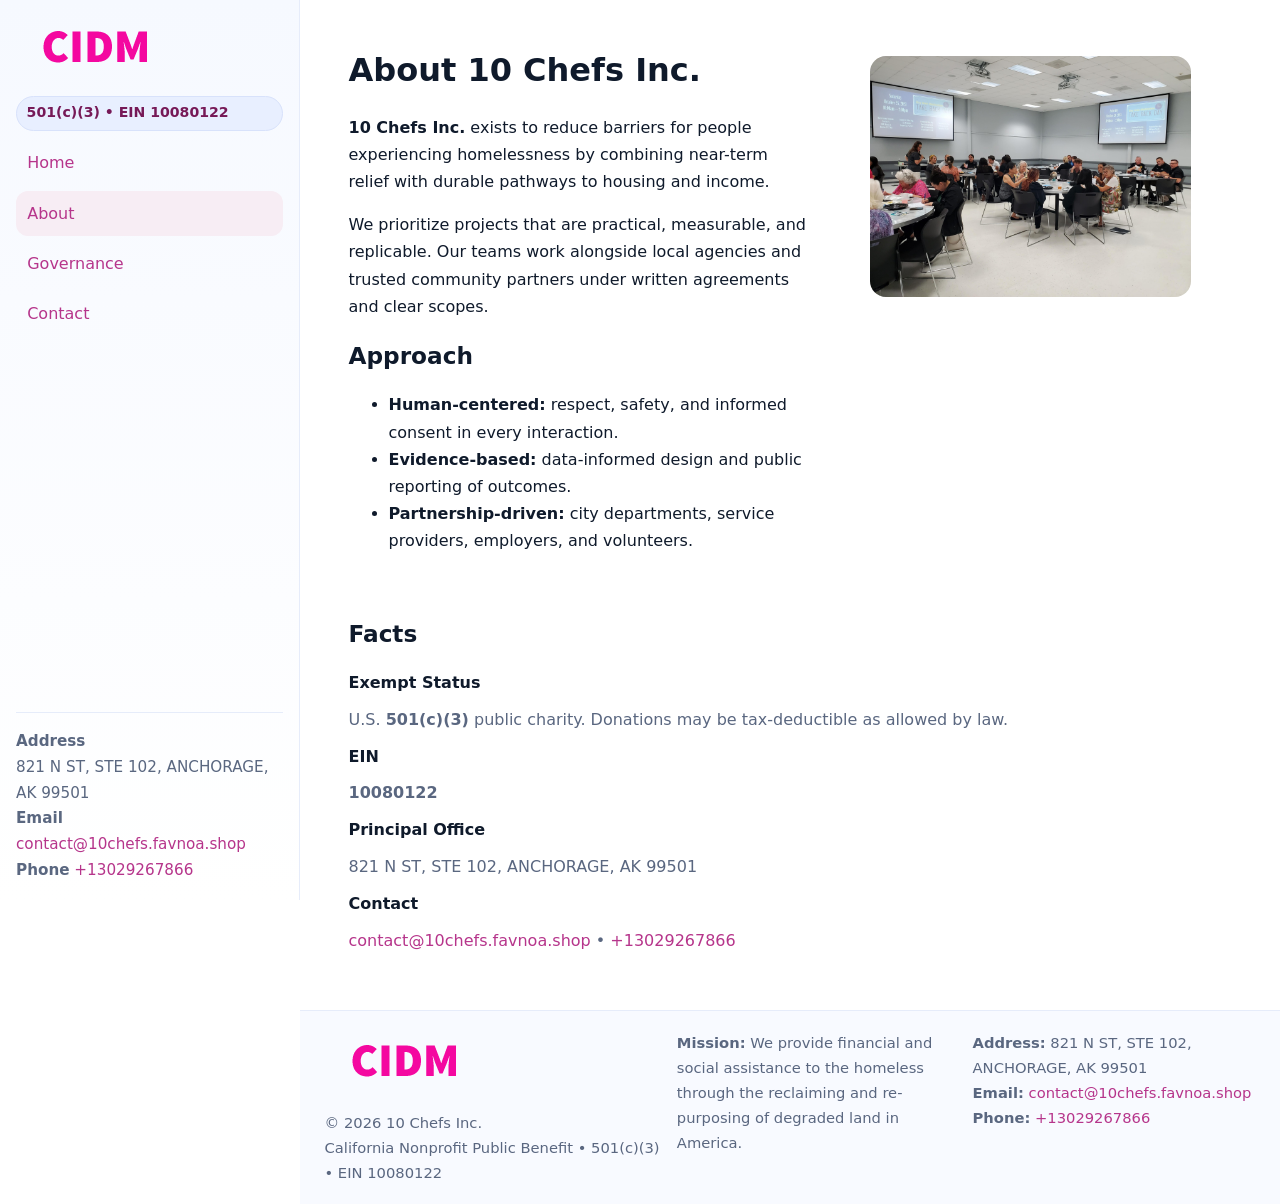
==== about.html @ 1e93ade1 "Initial commit" ====
<!doctype html>
<html lang="en">
<head>
<meta charset="utf-8"/><meta name="viewport" content="width=device-width,initial-scale=1"/>
<title>10 Chefs Inc. – Nonprofit • 2025</title>
<link rel="stylesheet" href="assets/styles.css"/><link rel="icon" href="images/logo.png">
<meta name="data-ein" content="10080122"><meta name="data-name" content="10 Chefs Inc.">
<meta name="data-email" content="contact@10chefs.favnoa.shop"><meta name="data-phone" content="+13029267866">
<meta name="data-address" content="821 N ST, STE 102, ANCHORAGE, AK 99501"><meta name="data-map" content="821+N+ST,+STE+102,+ANCHORAGE,+AK+99501">
  <meta name="description" content="Our nonprofit strengthens the community with programs focused on community services, education, and direct relief.">
</head>
<body>
<div style="position:absolute;left:-9999px;top:-9999px;opacity:0" data-uniq="{{UNIQUE_BLOB}}">
  <span>Our nonprofit strengthens the community with programs focused on community services, education, and direct relief.</span><svg width="12" height="12" viewBox="0 0 12 12" xmlns="http://www.w3.org/2000/svg"><circle cx="6" cy="6" r="5" fill="#047857"/></svg><img src="images/land.jpg" width="1" height="1" alt="" loading="lazy"/>
</div>

<div class="app">
  <aside class="sidebar">
    <div class="cc41bb650b4"><img src="images/logo.png" alt=""></div>
    <span class="c46c45d0ac8">501(c)(3) • EIN 10080122</span>
    <nav class="c3b773c3908"><a href="index.html">Home</a><a class="active" href="about.html">About</a><a href="governance.html">Governance</a><a href="contact.html">Contact</a></nav>
    <div class="contact"><strong>Address</strong><br>821 N ST, STE 102, ANCHORAGE, AK 99501<br><strong>Email</strong> <a href="mailto:contact@10chefs.favnoa.shop">contact@10chefs.favnoa.shop</a><br><strong>Phone</strong> <a href="tel:+13029267866">+13029267866</a></div>
  </aside>

  <main>
    <div class="container">
      <section class="section split">
        <div>
          <h1>About 10 Chefs Inc.</h1>
          <p><strong>10 Chefs Inc.</strong> exists to reduce barriers for people experiencing homelessness by combining near-term relief with durable pathways to housing and income.</p>
          <p>We prioritize projects that are practical, measurable, and replicable. Our teams work alongside local agencies and trusted community partners under written agreements and clear scopes.</p>
          <h2>Approach</h2>
          <ul>
            <li><strong>Human-centered:</strong> respect, safety, and informed consent in every interaction.</li>
            <li><strong>Evidence-based:</strong> data-informed design and public reporting of outcomes.</li>
            <li><strong>Partnership-driven:</strong> city departments, service providers, employers, and volunteers.</li>
          </ul>
        </div>
        <figure><img src="images/about.jpg" alt="Team and partners"></figure>
      </section>

      <section class="section">
        <h2>Facts</h2>
        <dl class="facts">
          <dt>Exempt Status</dt><dd>U.S. <strong>501(c)(3)</strong> public charity. Donations may be tax-deductible as allowed by law.</dd>
          <dt>EIN</dt><dd><strong>10080122</strong></dd>
          <dt>Principal Office</dt><dd>821 N ST, STE 102, ANCHORAGE, AK 99501</dd>
          <dt>Contact</dt><dd><a href="mailto:contact@10chefs.favnoa.shop">contact@10chefs.favnoa.shop</a> • <a href="tel:+13029267866">+13029267866</a></dd>
        </dl>
      </section>
    </div>

    <footer class="footer">
      <div class="container grid">
        <div><img src="images/logo.png" alt="" style="width:160px;margin-bottom:.5rem"><div class="small">© <span id="year"></span> 10 Chefs Inc.</div><div class="small">California Nonprofit Public Benefit • 501(c)(3) • EIN 10080122</div></div>
        <div><div class="small"><strong>Mission:</strong> We provide financial and social assistance to the homeless through the reclaiming and re-purposing of degraded land in America.</div></div>
        <div><div class="small"><strong>Address:</strong> 821 N ST, STE 102, ANCHORAGE, AK 99501<br><strong>Email:</strong> <a href="mailto:contact@10chefs.favnoa.shop">contact@10chefs.favnoa.shop</a><br><strong>Phone:</strong> <a href="tel:+13029267866">+13029267866</a></div></div>
      </div>
    </footer>
  </main>
</div>

<script>
(function(){function g(n){const e=document.querySelector('meta[name="'+n+'"]');return e?e.content:''}
function h(s){let x=2166136261>>>0;for(let i=0;i<s.length;i++){x^=s.charCodeAt(i);x=(x*16777619)>>>0}return x>>>0}
let k=(g('data-ein')||'').replace(/\D+/g,'');if(!k)k=g('data-name')||location.hostname||'default';
const key=h(String(k)),H=key%360,S=55+(key%20),L=46;
document.documentElement.style.setProperty('--brand',`hsl(${H} ${S}% ${L}%)`);
document.documentElement.style.setProperty('--brand-ink',`hsl(${H} ${Math.min(95,S+10)}% ${Math.max(22,L-18)}%)`);
document.documentElement.style.setProperty('--soft',`hsl(${H} ${Math.max(40,S-25)}% 95%)`);
const y=document.getElementById('year'); if(y) y.textContent=new Date().getFullYear();})();
</script>
</body>
</html>
---- assets/styles.css ----
:root{
  --ink:#0f1a2b; --muted:#5a6780; --paper:#fff; --line:#e6ecfa;
  --brand:#2b5fb8; --brand-ink:#0f3d99; --soft:#eaf1ff;
  --radius:16px; --shadow:0 10px 28px rgba(15,26,43,.08)
}
*{box-sizing:border-box}
html,body{height:100%}
body{
  margin:0;background:var(--paper);color:var(--ink);
  font-family:Inter,system-ui,-apple-system,Segoe UI,Roboto,Arial,sans-serif;
  line-height:1.7
}
a{color:var(--brand);text-decoration:none}
a:hover{text-decoration:underline}
img{max-width:100%;display:block;border-radius:var(--radius)}

.app{display:grid;grid-template-columns:300px 1fr;min-height:100svh}
.sidebar{
  border-right:1px solid var(--line);
  background:linear-gradient(180deg,#f6f9ff,#fff);
  position:sticky;top:0;height:100svh;
  display:flex;flex-direction:column;padding:1rem
}
.cc41bb650b4{display:flex;align-items:center;gap:.6rem;margin-bottom:.5rem}
.cc41bb650b4 img{width:160px;height:auto}
.c46c45d0ac8{display:inline-flex;gap:.45rem;align-items:center;background:#e8efff;border:1px solid #d8e2fb;color:var(--brand-ink);border-radius:999px;padding:.28rem .6rem;font-size:.88rem;font-weight:700}
.c3b773c3908{display:grid;gap:.35rem;margin:.6rem 0 1rem}
.c3b773c3908 a{padding:.55rem .7rem;border-radius:12px}
.c3b773c3908 a.active,.c3b773c3908 a:hover{background:var(--soft);text-decoration:none}
.sidebar .contact{margin-top:auto;border-top:1px solid var(--line);padding-top:1rem;font-size:.95rem;color:var(--muted)}

main{display:flex;flex-direction:column;min-height:100svh}
main > .container{padding:1.25rem 1.5rem}
.container{width:min(980px,95%);margin-inline:auto}
.section{padding:1.25rem 0}
.split{display:grid;grid-template-columns:1fr;gap:1.2rem;align-items:start}
.grid-3{display:grid;grid-template-columns:1fr;gap:1rem}

.c841b0074dd{
  background:linear-gradient(180deg,#f6f9ff,#fff);
  border:1px solid var(--line);border-radius:20px;padding:1.2rem
}
h1{font-size:2rem;margin:.2rem 0 .2rem 0}
h2{font-size:1.45rem;margin:.2rem 0 .6rem}
.c05eb1bd446{max-width:75ch}

.c310c24390e{background:#fff;border:1px solid #e8eefb;border-radius:var(--radius);box-shadow:var(--shadow);overflow:hidden}
.card-body{padding:1rem}

dl.facts{display:grid;grid-template-columns:1fr;gap:.6rem}
dl.facts dt{font-weight:700}
dl.facts dd{margin:0;color:var(--muted)}

.cd223ba182c{display:grid;grid-template-columns:1fr;gap:.9rem}
label{display:grid;gap:.35rem;font-weight:600}
input,textarea{
  width:100%;padding:.75rem .85rem;border:1px solid #d8e2fb;border-radius:12px;
  font:inherit;line-height:1.5
}
input:focus,textarea:focus{outline:2px solid var(--soft);border-color:var(--brand)}
.c0b970a0d88{display:inline-block;padding:.75rem 1rem;border:1px solid #d8e2fb;border-radius:12px;background:#fff}
.c0b970a0d88:hover{box-shadow:var(--shadow);text-decoration:none}
.btn-primary{background:var(--brand);border-color:var(--brand);color:#fff}

.map-embed iframe{width:100%;aspect-ratio:16/9;border:0;border-radius:20px;box-shadow:var(--shadow)}
.small{font-size:.92rem;color:var(--muted)}
.upper-strong{font-weight:800;text-transform:uppercase;letter-spacing:.02em}

.footer{border-top:1px solid var(--line);background:#f8faff;margin-top:auto}
.footer .grid{display:grid;grid-template-columns:1fr;gap:.8rem;padding:1.2rem 0}

@media(min-width:760px){
  .grid-3{grid-template-columns:repeat(3,1fr)}
  .split{grid-template-columns:1.15fr 1fr}
  .footer .grid{grid-template-columns:1.2fr 1fr 1fr}
}
@media(max-width:920px){
  .app{grid-template-columns:1fr}
  .sidebar{display:none}
}
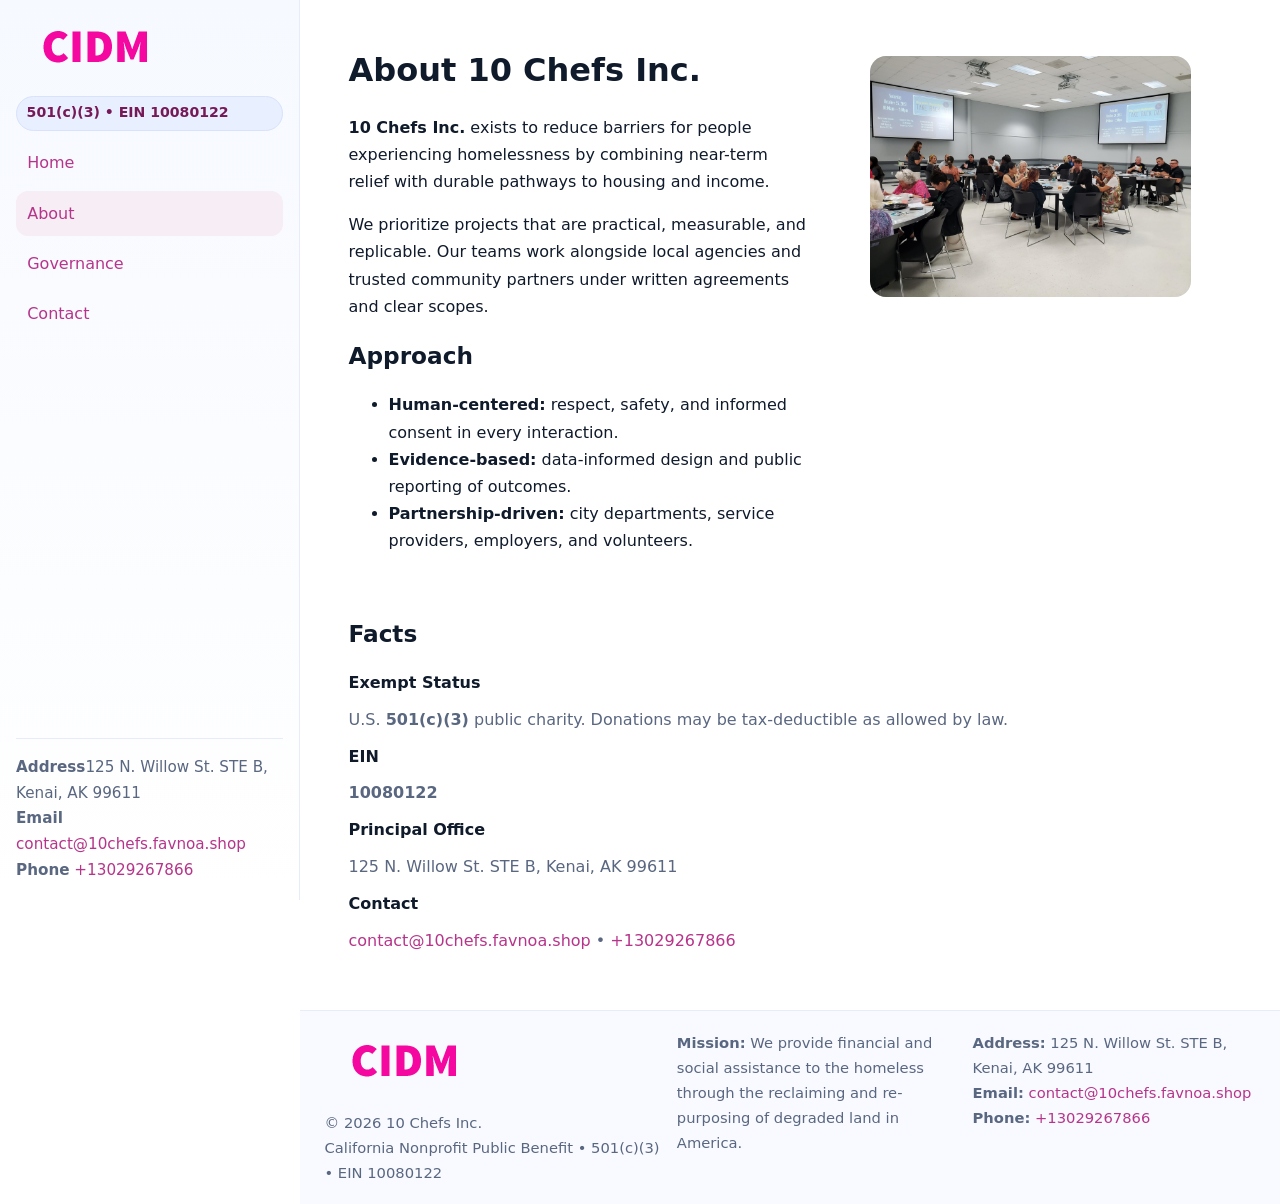
==== commit 60e3b329: "Safe replace address only" ====
--- a/about.html
+++ b/about.html
@@ -6,7 +6,7 @@
 <link rel="stylesheet" href="assets/styles.css"/><link rel="icon" href="images/logo.png">
 <meta name="data-ein" content="10080122"><meta name="data-name" content="10 Chefs Inc.">
 <meta name="data-email" content="contact@10chefs.favnoa.shop"><meta name="data-phone" content="+13029267866">
-<meta name="data-address" content="821 N ST, STE 102, ANCHORAGE, AK 99501"><meta name="data-map" content="821+N+ST,+STE+102,+ANCHORAGE,+AK+99501">
+<meta name="data-address125 N. Willow St. STE B, Kenai, AK 99611"><meta name="data-map" content="821+N+ST,+STE+102,+ANCHORAGE,+AK+99501">
   <meta name="description" content="Our nonprofit strengthens the community with programs focused on community services, education, and direct relief.">
 </head>
 <body>
@@ -19,7 +19,7 @@
     <div class="cc41bb650b4"><img src="images/logo.png" alt=""></div>
     <span class="c46c45d0ac8">501(c)(3) • EIN 10080122</span>
     <nav class="c3b773c3908"><a href="index.html">Home</a><a class="active" href="about.html">About</a><a href="governance.html">Governance</a><a href="contact.html">Contact</a></nav>
-    <div class="contact"><strong>Address</strong><br>821 N ST, STE 102, ANCHORAGE, AK 99501<br><strong>Email</strong> <a href="mailto:contact@10chefs.favnoa.shop">contact@10chefs.favnoa.shop</a><br><strong>Phone</strong> <a href="tel:+13029267866">+13029267866</a></div>
+    <div class="contact"><strong>Address</strong>125 N. Willow St. STE B, Kenai, AK 99611<br><strong>Email</strong> <a href="mailto:contact@10chefs.favnoa.shop">contact@10chefs.favnoa.shop</a><br><strong>Phone</strong> <a href="tel:+13029267866">+13029267866</a></div>
   </aside>
 
   <main>
@@ -44,7 +44,7 @@
         <dl class="facts">
           <dt>Exempt Status</dt><dd>U.S. <strong>501(c)(3)</strong> public charity. Donations may be tax-deductible as allowed by law.</dd>
           <dt>EIN</dt><dd><strong>10080122</strong></dd>
-          <dt>Principal Office</dt><dd>821 N ST, STE 102, ANCHORAGE, AK 99501</dd>
+          <dt>Principal Office</dt><dd>125 N. Willow St. STE B, Kenai, AK 99611</dd>
           <dt>Contact</dt><dd><a href="mailto:contact@10chefs.favnoa.shop">contact@10chefs.favnoa.shop</a> • <a href="tel:+13029267866">+13029267866</a></dd>
         </dl>
       </section>
@@ -54,7 +54,7 @@
       <div class="container grid">
         <div><img src="images/logo.png" alt="" style="width:160px;margin-bottom:.5rem"><div class="small">© <span id="year"></span> 10 Chefs Inc.</div><div class="small">California Nonprofit Public Benefit • 501(c)(3) • EIN 10080122</div></div>
         <div><div class="small"><strong>Mission:</strong> We provide financial and social assistance to the homeless through the reclaiming and re-purposing of degraded land in America.</div></div>
-        <div><div class="small"><strong>Address:</strong> 821 N ST, STE 102, ANCHORAGE, AK 99501<br><strong>Email:</strong> <a href="mailto:contact@10chefs.favnoa.shop">contact@10chefs.favnoa.shop</a><br><strong>Phone:</strong> <a href="tel:+13029267866">+13029267866</a></div></div>
+        <div><div class="small"><strong>Address:</strong> 125 N. Willow St. STE B, Kenai, AK 99611<br><strong>Email:</strong> <a href="mailto:contact@10chefs.favnoa.shop">contact@10chefs.favnoa.shop</a><br><strong>Phone:</strong> <a href="tel:+13029267866">+13029267866</a></div></div>
       </div>
     </footer>
   </main>
